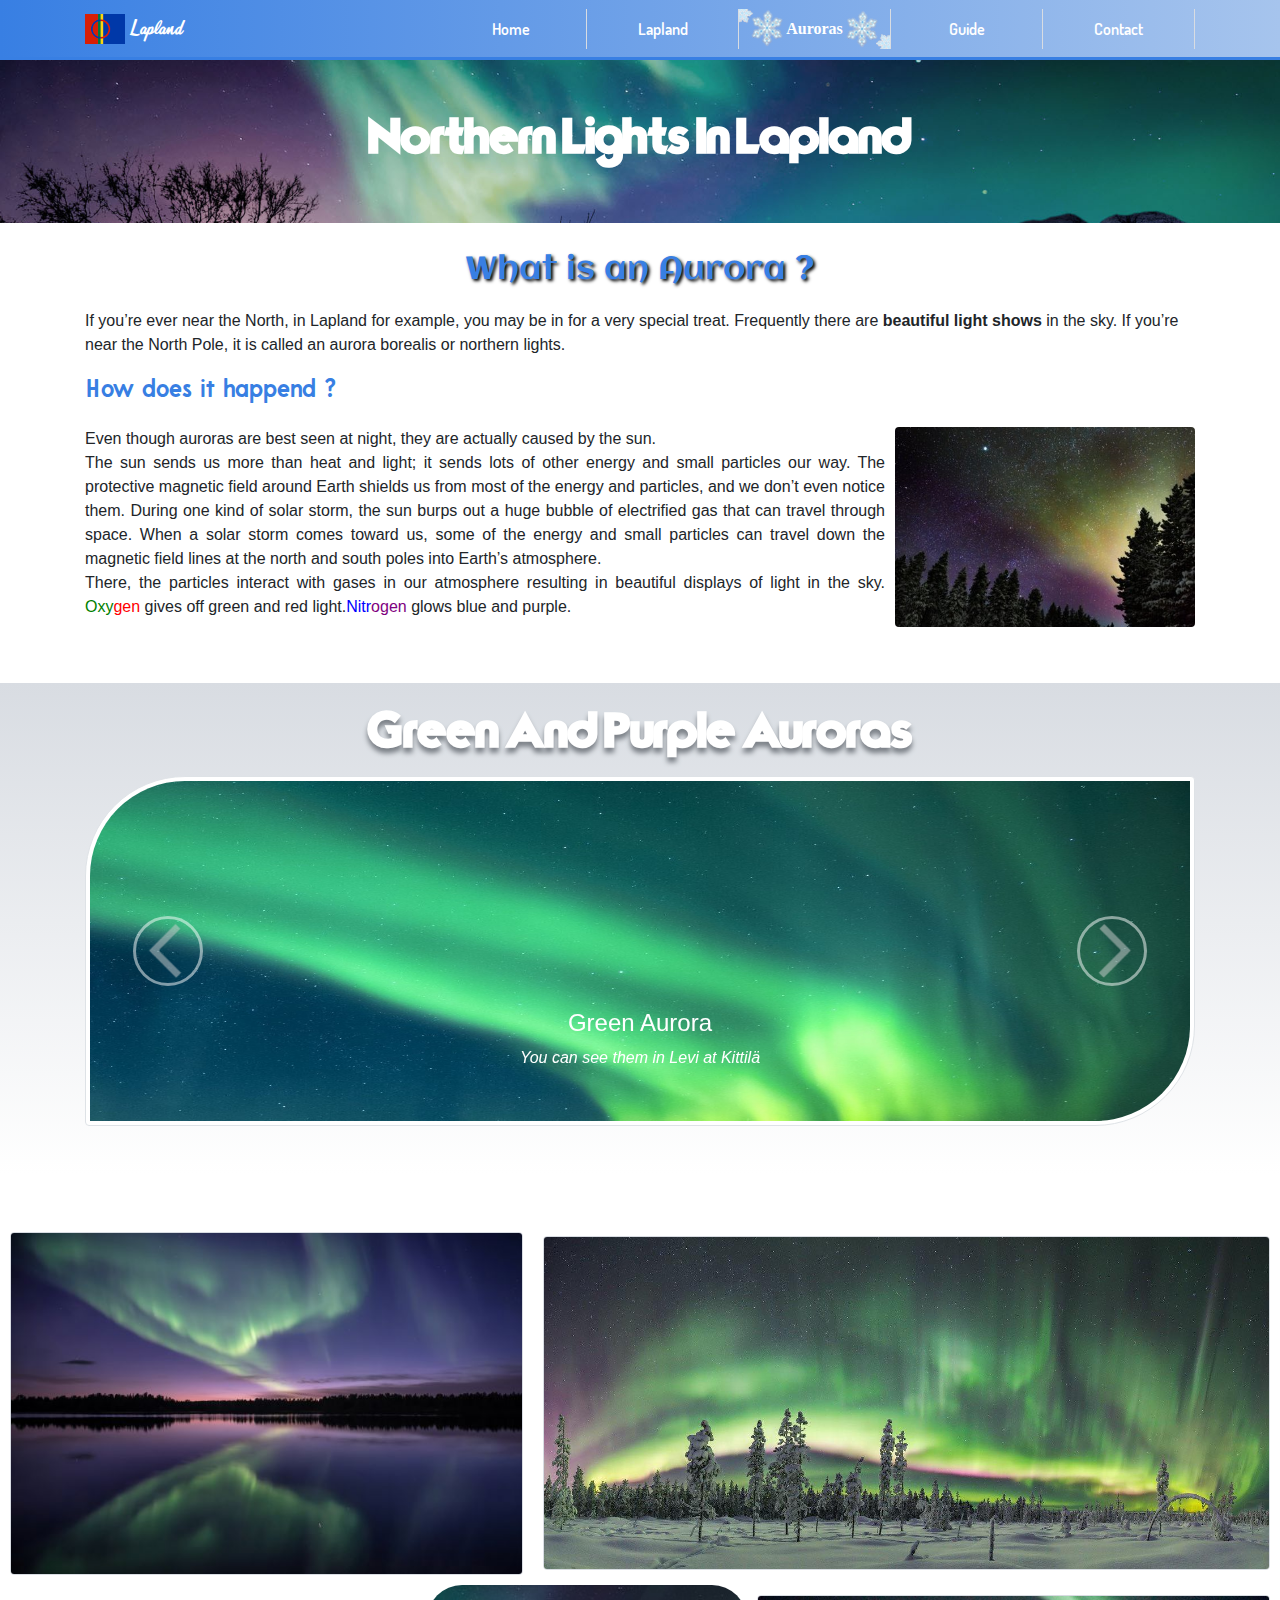
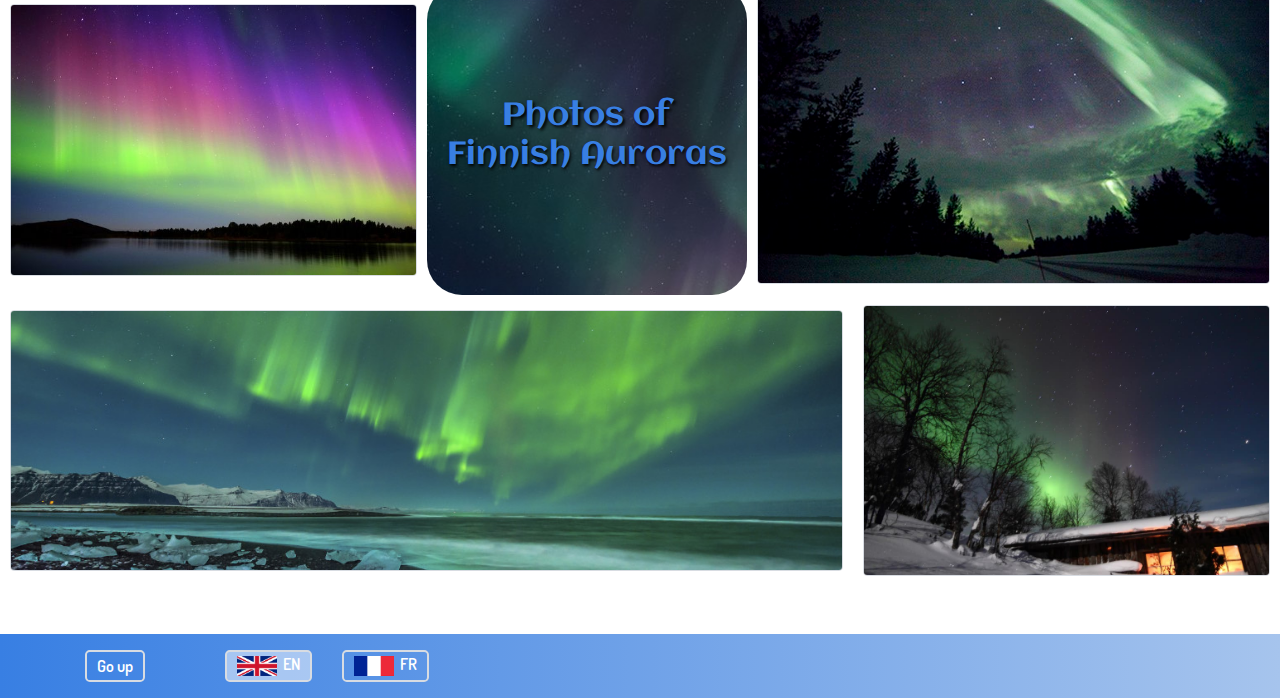
==== Auroras.html @ bdc62ec1 "first commit" ====
<!DOCTYPE html>
<html lang="en">

    <head>
        <title>Lapland Auroras</title>
        <meta charset="utf-8">
        <meta name="viewport" content="width=device-width, initial-scale=1, shrink-to-fit=no">
        <meta name="description" content="">
        <meta name="author" content="">

        <title>Full Width Pics - Start Bootstrap Template</title>

        <!-- Bootstrap core CSS -->
        <link href="applications/bootstrap/css/bootstrap.min.css" rel="stylesheet">

        <!-- Add my customized style file-->
        <link href="css/myStyle.css" rel="stylesheet">

    </head>

    <body>

        <!-- Navigation -->
        <center><nav class="navbar navbar-expand-lg navbar-dark bg-dark fixed-top myNavBar">
            <div class="container">
                <a class="navbar-brand navbar-flag" href="index.html"><img class="flagimg" src="images/Lapland_flag.png"> Lapland</a>
                <!-- To have the menu bar when the screen is small-->
                <button class="navbar-toggler" type="button" data-toggle="collapse" data-target="#navbarResponsive" aria-controls="navbarResponsive" aria-expanded="false" aria-label="Toggle navigation">
                    <span class="navbar-toggler-icon"></span>
                </button>
                <div class="collapse navbar-collapse" id="navbarResponsive">
                    <ul class="navbar-nav ml-auto my-nav-bar">

                        <li class="nav-item  onglet  ">
                            <a class="nav-link txt-onglet" href="index.html">Home
                                <!--<span class="sr-only">(current)</span> -->
                            </a>
                        </li>
                        <li class="nav-item  onglet ">
                            <a class="nav-link txt-onglet" href="Lapland.html">Lapland</a>
                        </li>
                        <li class="nav-item active onglet  my-active ">
                            <a class="nav-link txt-onglet" href="Auroras.html">Auroras</a>
                        </li>
                        <li class="nav-item onglet">
                            <a class="nav-link txt-onglet" href="Guides.html">Guide</a>
                        </li>
                        <li class="nav-item onglet">
                            <a class="nav-link txt-onglet" href="Contact.html">Contact</a>
                        </li>
                    </ul>
                </div>
            </div>
            </nav>
        </center>

        <!-- Header --->
        <header class="py-5 bg-image-full" style="background-image: url('images/Auroras/Auroras_panno1.jpg');">
            <center><h1> Northern Lights In Lapland </h1></center>
        </header>

        <!-- Content section -->
        <section class="py-5">

            <div class="container">
                <div class="title-section "><h2>What is an Aurora ? </h2></div>
                <p>If you’re ever near the North, in Lapland for example, you may be in for a very special treat. Frequently there are <span style="font-weight: bold">beautiful light shows</span> in the sky. If you’re near the North Pole, it is called an aurora borealis or northern lights.</p>
                <p class="title-footer">How does it happend ?</p>
                <img class="float-md-right img-responsive rounded my-img-center" src="images/Auroras/aurora_text.jpg" >
                <p align="justify">Even though auroras are best seen at night, they are actually caused by the sun.<br>
                    The sun sends us more than heat and light; it sends lots of other energy and small particles our way. The protective magnetic field around Earth shields us from most of the energy and particles, and we don’t even notice them.
                    During one kind of solar storm, the sun burps out a huge bubble of electrified gas that can travel through space.
                    When a solar storm comes toward us, some of the energy and small particles can travel down the magnetic field lines at the north and south poles into Earth’s atmosphere.<br>
                    There, the particles interact with gases in our atmosphere resulting in beautiful displays of light in the sky. <span style="color:green">Oxy</span><span style="color:red">gen</span> gives off green and red light.<span style="color:blue" style="font-weight: italic">Nitr</span><span style="color:purple">ogen</span> glows blue and purple.
                </p>
            </div>
        </section>

        <!-- Image Section -->
        <section class="py-5 bg-image-full background-twentytwenty">
            <center><h1 id="title-twenty-box"> Green And Purple Auroras</h1></center>
            <div class="container tt">

                <div id="carouselExampleFade" class="carousel slide carousel-fade my-carousel "  data-interval="5000"  data-interval="false" >
                    <div class="carousel-inner ">
                        <div class="carousel-item active ">
                            <img src="images/Auroras/Auroras_panno21_green.jpg" class="d-block w-100 carousel-image img-thumbnail " alt="car1">
                            <div class="carousel-caption d-none d-md-block carousel-legend-box">
                                <h4>Green Aurora</h4>
                                <p> <i>You can see them in Levi at Kittilä</i></p>
                            </div>
                            <div class="carousel-captation"><i></i></div>
                        </div>
                        <div class="carousel-item ">
                            <img src="images/Auroras/Auroras_panno22_purple.jpg" class="d-block w-100 carousel-image img-thumbnail " alt="car2">
                            <div class="carousel-caption d-none d-md-block carousel-legend-box">
                                <h4>Purple Aurora</h4>
                                <p><i>You can see them in the North of Lapland</i></p>
                            </div>
                            <div class="carousel-captation"><i></i></div>
                        </div>
                    </div>

                    <!--Add next button change in CSS-->
                    <a class="carousel-control-next carousel-btn-box" href="#carouselExampleFade" role="button" data-slide="next">
                        <span class="carousel-control-next-icon my-buton-carousel-style" aria-hidden="true"></span>
                        <span class="sr-only">Next</span>
                    </a>

                    <!--Add previous button change in CSS-->
                    <a class="carousel-control-prev carousel-btn-box" href="#carouselExampleFade" role="button" data-slide="prev">
                        <span class="carousel-control-prev-icon my-buton-carousel-style" aria-hidden="true" ></span>
                        <span class="sr-only">Previous</span>
                    </a>
                </div>
            </div>
        </section>

        <!-- Content section -->
        <section class="py-5">
            <div class="container-fluid">
                
                <div class="row text-center">
                    <div class="col-md-5 d-flex align-items-center justify-content-center my-img-cfg ">
                        <img class=" img-responsive rounded center-block aurora-grid-1"  src="images/Auroras/grid_A_3.jpg" >
                    </div>
                    <div class="col-md-7 d-flex align-items-center justify-content-center my-img-cfg ">
                        <img class=" img-responsive rounded center-block aurora-grid-1" src="images/Auroras/grid_A_5.jpg" >
                    </div>
                </div>
                <!--End of the first row-->
                
                <div class="row">
                    <div class="col-md-4  d-flex align-items-center justify-content-center my-img-cfg">
                        <img class="img-responsive rounded aurora-grid-2" src="images/Auroras/grid_A_4.jpg" >
                    </div>
                    <div class="col-md-3 my-img-cfg d-flex align-items-center justify-content-center background_grid_auroras ">
                        <div class="b title-photo-grid-auroras"><h2>Photos of Finnish Auroras</h2></div>
                    </div>
                    <div class="col-md-5 d-flex align-items-center justify-content-center my-img-cfg">
                        <img class="img-responsive rounded aurora-grid-2" src="images/Auroras/grid_A_2.jpg" >
                    </div>
                </div>
                <!--End of the second row-->
                <div class="row">
                    <div class="col-md-8 d-flex align-items-center justify-content-center my-img-cfg">
                        <img class="img-responsive rounded aurora-grid-3" src="images/Auroras/grid_A_6.jpg" >
                    </div>
                    <div class="col-md-4 order-last my-img-cfg">
                        <img class="img-responsive rounded aurora-grid-3" src="images/Auroras/grid_A_8.jpg" >
                    </div>
                </div>
                <!--End of the third row-->


            </div>
        </section>       



        <!-- Footer -->
        <footer class="py-3 bg-dark footer-background">
            <div class="container">
                <div class="btn-toolbar" role="toolbar" aria-label="groupe_boutons">

                    <div class="row justify-content-md-center">
                        <button id="btn-1-footer" class="btn-lg btn my-btn-resp go-up-btn" type="button">Go up</button>

                        <button id="btn-2-footer" class="btn-lg btn my-btn-resp my-active-footer " type="button"><img class="flagimg-footer" src="images/english_flag.png">EN</button>

                        <button class="btn-lg btn my-btn-resp " type="button"><img class="flagimg-footer" src="images/french_flag.png">FR</button>

                        <!--<p class="m-0 text-center text-white">Copyright &copy; Your Website 2019</p>-->
                    </div>
                </div>
            </div>
            <!-- /.container -->

        </footer>

        <!-- Bootstrap core JavaScript -->
        <script src="applications/jquery/jquery.min.js"></script>
        <script src="applications/bootstrap/js/bootstrap.bundle.min.js"></script>
        <script src="https://cdnjs.cloudflare.com/ajax/libs/popper.js/1.14.3/umd/popper.min.js" integrity="sha384-ZMP7rVo3mIykV+2+9J3UJ46jBk0WLaUAdn689aCwoqbBJiSnjAK/l8WvCWPIPm49" crossorigin="anonymous"></script>
        <script src="java/index.js"></script>
        
        <!--div to contain the enlarge image-->
        <div id="id_viewer_image_background"></div>
        <div id="id_viewer_image_container"></div>

    </body>

</html>
---- css/myStyle.css ----
/*css style for Final assignment 2019*/

@font-face {
    font-family: "QuickKiss";
    src: url("../font/QuickKissPersonalUse-PxlZ.ttf");
}
@font-face{
    font-family :"Typographica";
    src: url("../font/Typographica-Blp5.ttf");
}
@font-face{
    font-family :"Dosis-bold";
    src: url("../font/Dosis-bold.ttf");
}
@font-face{
    font-family :"Dosis";
    src: url("../font/Dosis-SemiBold.ttf");
}
@font-face{
    font-family :"Pompadour";
    src: url("../font/APompadourSample-lzaZ.ttf");
}
@font-face{
    font-family :"Pompadour-bold";
    src: url("../font/APompadourBoldSample-n6OR.ttf");
}
@font-face{
    font-family :"Aclonica";
    src: url("../font/Aclonica.ttf");
}


.bg-image-full {
    background: no-repeat center center scroll;
    -webkit-background-size: cover;
    -moz-background-size: cover;
    background-size: cover;
    -o-background-size: cover;
}

.navbar-flag {
    font-family: "QuickKiss";
}

.flagimg{
    height: 30px;
}

body {
    padding-top: 59px;
}

.myNavBar{
    display: flex;
    background-color: #95BDF5 !important;
    background-image: linear-gradient(to left, #A6C4ED,#387FE3);
    border-bottom: 3px;
    border-color: #387FE3;
    border-bottom-style: solid;
}


.onglet{
    text-align: center!important;
    width: 152px!important;
    height: auto!important;
    border-right:1px solid #D8DCE2;
    font-family: "Dosis";
    /*box-shadow: 0 1px 0 rgba(0, 0, 0, 0.3);*/
}
.my-active{
    /*width:230px!important;*/
    font-weight: bold;
    background-image: url("../images/flocons2.png");
    font-family: "Dosis-bold";
    /*box-shadow: 0 1px 0 rgba(0, 0, 0, 0.3);*/
}

.my-nav-bar a:hover{
    border-bottom: solid 3px #D8DCE2;/*Ajouter une bordure inferieur*/
    background: rgba(255,255,255,0.2); /*Changer la couleur du fond*/
    color : white!important;
    font-family: "Dosis-bold";
    /*box-shadow: 10px 12px 2px -6px rgba(0,0,0,0.26)!important;*/
}

.txt-onglet{
    color:white!important;

}

.footer-background{
    background-image: linear-gradient(to left, #A6C4ED,#387FE3); 
}

.my-active-footer{
    background: rgba(255,255,255,0.5)!important;
    font-family: "Dosis-bold";
}

.my-btn-resp{
    background-color: transparent;
    color: white;
    font-family: "Dosis";
}

.my-btn-resp:hover{
    border-color: #D8DCE2;
    color: white;
}

/*If display is under 768px*/
@media (max-width: 768px) {
    .my-btn-resp {
        padding:2px 10px;
        font-size:80%;
        line-height: 1;
        border-radius:3px;
        border: solid 1px #D8DCE2;

    }
    #btn-1-footer{
        margin-left: 15px;
        margin-right: 10px;
    }

    #btn-2-footer{
        margin-left: 10px;
        margin-right: 10px;
    }

    .flagimg-footer{
        height: 15px;
        width: auto;
        margin-right: 6px;
    }
    .my-img-center{
        display: block;
        margin-left: auto!important;
        margin-right: auto;
        width: auto;
    }

}

/*If display is over 769px*/
@media (min-width: 769px) {
    .my-btn-resp {
        padding:4px 10px;
        font-size:100%;
        line-height: 1;
        border: solid 2px #D8DCE2;
    }
    #btn-1-footer{
        margin-left: 15px;
        margin-right: 80px;
    }

    #btn-2-footer{
        /*margin-left: 10px;*/
        margin-right: 30px;
    }
    .flagimg-footer{

        height: 20px;
        width: auto;
        margin-right: 6px;
    }

}

/*.home-txt{
font-family: "Typographica";
font-size: 50px;
font-weight: bold;
color: white;
/*height: 180px;
width: 500px;
justify-content: center;
line-height: 180px; 
vertical-align:middle!important;
border:solid;
}*/


/**INDEX/HOMEPAGE PAGE**/
/*****************************************************/

/*Titls of the head's page*/
h1{
    font-family: "Typographica";
    font-size: 50px;
    font-weight: bold;
    color: white;
}

.title-section{
    font-family: "Aclonica";
    color:#387FE3;
    text-align: center;
    text-shadow: black 0.1em 0.1em 0.2em;
    margin-top: -20px;
    margin-bottom: 20px;
}

/*.my-container{
display: flex;
flex-wrap: wrap;
justify-content: center;
justify-content: space-around;
flex-shrink: 0;   
}*/


/*.card{
display: flex;
position: relative;
flex-wrap: wrap;
border-radius: 10px;
height: 515px!important;
width: 260px!important;
margin-bottom: 10px;
flex-direction: column;
background-color: #F4F6F9;
box-shadow: 0px 0px 36px -13px rgba(0,0,0,0.66);
overflow: hidden;     
}*/


.img-home-card1{
    height: 210px;
    width: 260px;
    justify-content:center;
    background:url('../images/index/christmas_dad.jpeg') 0px -80px;
}

.img-home-card2{
    height: 210px;
    width: 260px;
    justify-content:center;
    background:url('../images/index/snow_castle.jpg') 0px 0px;
}

.img-home-card3{
    height: 210px;
    width: 260px;
    justify-content:center;
    background:url('../images/index/kukkolankoski.jpg') 0px 0px;
}

.img-home-card4{
    height: 210px;
    width: 260px;
    justify-content:center;
    background:url('../images/index/midnight_sun.jpg') 0px 0px;
}

.img-home-card5{
    height: 210px;
    width: 260px;
    justify-content:center;
    background:url('../images/index/sauna.jpg') 0px 0px;
}

.title-footer{
    font-family: "Pompadour-bold";
    color:#387FE3;    
    font-size: 25px;
}


/**LAPLAND PAGE**/
/*****************************************************/

.lapland-card{
    border-radius: 10px;
    height: 520px!important;
    width: 260px!important;
    margin-bottom: 10px;
    background-color: #F4F6F9;
    box-shadow: 0px 0px 36px -13px rgba(0,0,0,0.66);
    overflow: hidden;     
}

.img-lap-card1{
    height: 210px;
    width: 260px;
    justify-content:center;
    background:url('../images/Lapland/snowmobile.jpg') -140px -80px;
}

.my-card-body{
    padding: 10px 10px !important;
}

.title-lap-card{
    font-family: "Pompadour-bold";
    color:#387FE3; 
    font-size: 25px;
    margin-bottom: 3px;
    margin-top: 5px
}

.text-lap-card{
    height: 250px;
}


.img-lap-card2{
    height: 210px;
    width: 260px;
    justify-content:center;
    background:url('../images/Lapland/dog_sledding.jpg') -80px 0px;    
}

.img-lap-card3{
    height: 210px;
    width: 260px;
    justify-content:center;
    background:url('../images/Lapland/reinder_safari.jpg') -80px -60px; 
}

.my-grid-img{ /*The image*/
    max-width: 100%;
    max-height:  100%;
    border: 1px solid #D8DCE2;
}

.my-img-cfg{ /*Containe the image*/
    padding: 10px 10px;
}

.no-padding{
    padding-right:0;
    padding-left:0;
}

/*For the 'gallery' */
/*The background when select image*/
.viewer_image_background
{
    position: fixed;
    background-color: rgba(216, 220, 226, 0.93) ;
    background-image: url("../images/flocons.png");
    background-size: 40%;
    width: 100%;
    height: 100%;
    top: 0;
    left:0;
    z-index: 2;
}

/*Contain the image*/
.viewer_image_container
{
    cursor: alias;
    height: 100%;
    width: 100%;
    top: 0;
    left: 0;
    position: fixed; /*To allow the image to appeare always in center*/
    z-index: 3;
}

/*Property of the huge image*/
.image_in_viewer
{
    cursor: alias;
    max-height: 100%;
    max-width: 100%;
    position: absolute;
    margin: auto; /*To center the image*/
    top: 60px;/*To adjust the position of the image in function of the nav bare*/
    bottom: 0;
    left: 0;
    right: 0; 
    z-index: 3;
}

/**AURORAS PAGE**/
/*****************************************************/

figcaption
{
    font-style: italic;

}

.my-img-center{
    width: 50%;
    margin-left: 10px;
    max-width: 300px;
    height: auto;

}

.background-twentytwenty{
    background-image: linear-gradient(to bottom, #D8DCE2,#FFFFFF);    
}

#title-twenty-box{
    margin-top: -30px;
    margin-bottom: 15px;
    text-shadow: 0px 5px 5px #7B8087;
    /*text-shadow: black 0.1em 0.1em 0.2em;*/
}

.carousel-image{
    width: 50%;
    max-width: 100%;
    border-top-left-radius: 100px;
    border-bottom-right-radius: 100px;
    height: 350px;
    /*box-shadow: 0px 0px 3px 0px rgba(0,0,0,0.90);*/
}

.carousel-control-prev-icon { 
    background-image: url("../images/Auroras/prev.png") !important;
    width: 70px!important;
    height: 70px!important;
} 

.carousel-control-next-icon { 
    background-image: url("../images/Auroras/next.png") !important;
    width: 70px!important;
    height: 70px!important;
} 

.my-buton-carousel-style{
    border-style: solid;
    border-radius: 40px;
    border-color: white;
}

.title-photo-grid-auroras{
    font-family: "Aclonica";
    color:#387FE3;
    text-align: center;
    text-shadow: black 0.1em 0.1em 0.2em;

}

.background_grid_auroras{
    background-image: url("../images/Auroras/background_grid.jpg");
    background-repeat: no-repeat;
    background-size: cover;
    border-radius: 35px;
}

.aurora-grid-1, .aurora-grid-2, .aurora-grid-3{
    max-width: 100%;
    max-height:  100%;
    border: 1px solid #D8DCE2; 
}

/**--GUIDE PAGE--**/
/*****************************************************/

.title-guide-card{
    text-align: center;
    font-family: "Pompadour-bold";
    color:#387FE3; 
    font-size: 35px;
}

.card-click-text{
    font-weight: bold;
    text-align: center;
    color:#1725CF;
}

.my-guide-card-image{
    height: 240px;
}

.first-letter{
    font-weight: bold;
    color:#387FE3;
}
/*Flip card*/

.avatar-card{
    margin-top: 4%;
}

.flip-card {
    background-color: transparent!important;
    perspective: 900px;
}

.flip-card-inner {
    position: relative;
    border: 3px solid #ECEDEF; 
    height: 540px!important;
    width: 295px!important;
    transition: transform 0.5s;
    transform-style: preserve-3d;
    box-shadow: 0px 0px 36px -13px rgba(0,0,0,0.66);
    
}

.flip-card.flipped .flip-card-inner {   
    transform: rotateY(180deg);
}

.flip-card-front, .flip-card-back {
    position: absolute;
    width: 100%;
    height: 100%;
    backface-visibility: hidden;
    background-color: #F4F6F9;
}

.flip-card-back {
    transform: rotateY(180deg);
    overflow:hidden;
}

#ge, #fr, btn-send-message{
    font-family: "Dosis-bold";
    background-image: linear-gradient(to left, #A6C4ED,#387FE3);
    color:white;
    border-radius:7px;

}

/*#fr:hover,#ge:hover{
    font-family: "Dosis-bold";
    background-image: linear-gradient(to left, #A6C4ED,#387FE3);
    color:black;
    border: 2px solid #ECEDEF; 
    border-radius: 7px;
}*/


/**--CONTACT PAGE--**/
/*****************************************************/
.map-responsive {
overflow:hidden;
padding-bottom:56.25%;
position:relative;>
height:0;
}

.map-responsive iframe {
left:0;
top:0;
height:100%;
width:100%;
position:absolute;
}

.my-map{
    border: 3px solid #D8DCE2;
    border-radius: 5%;
}

.btn-send-message{
    background-image: linear-gradient(to left, #A6C4ED,#387FE3);
    color: black;
    font-family: "Dosis-bold";
}

.tt{
    z-index: 0!important;
}

.tt2{
    z-index: 5!important;
}
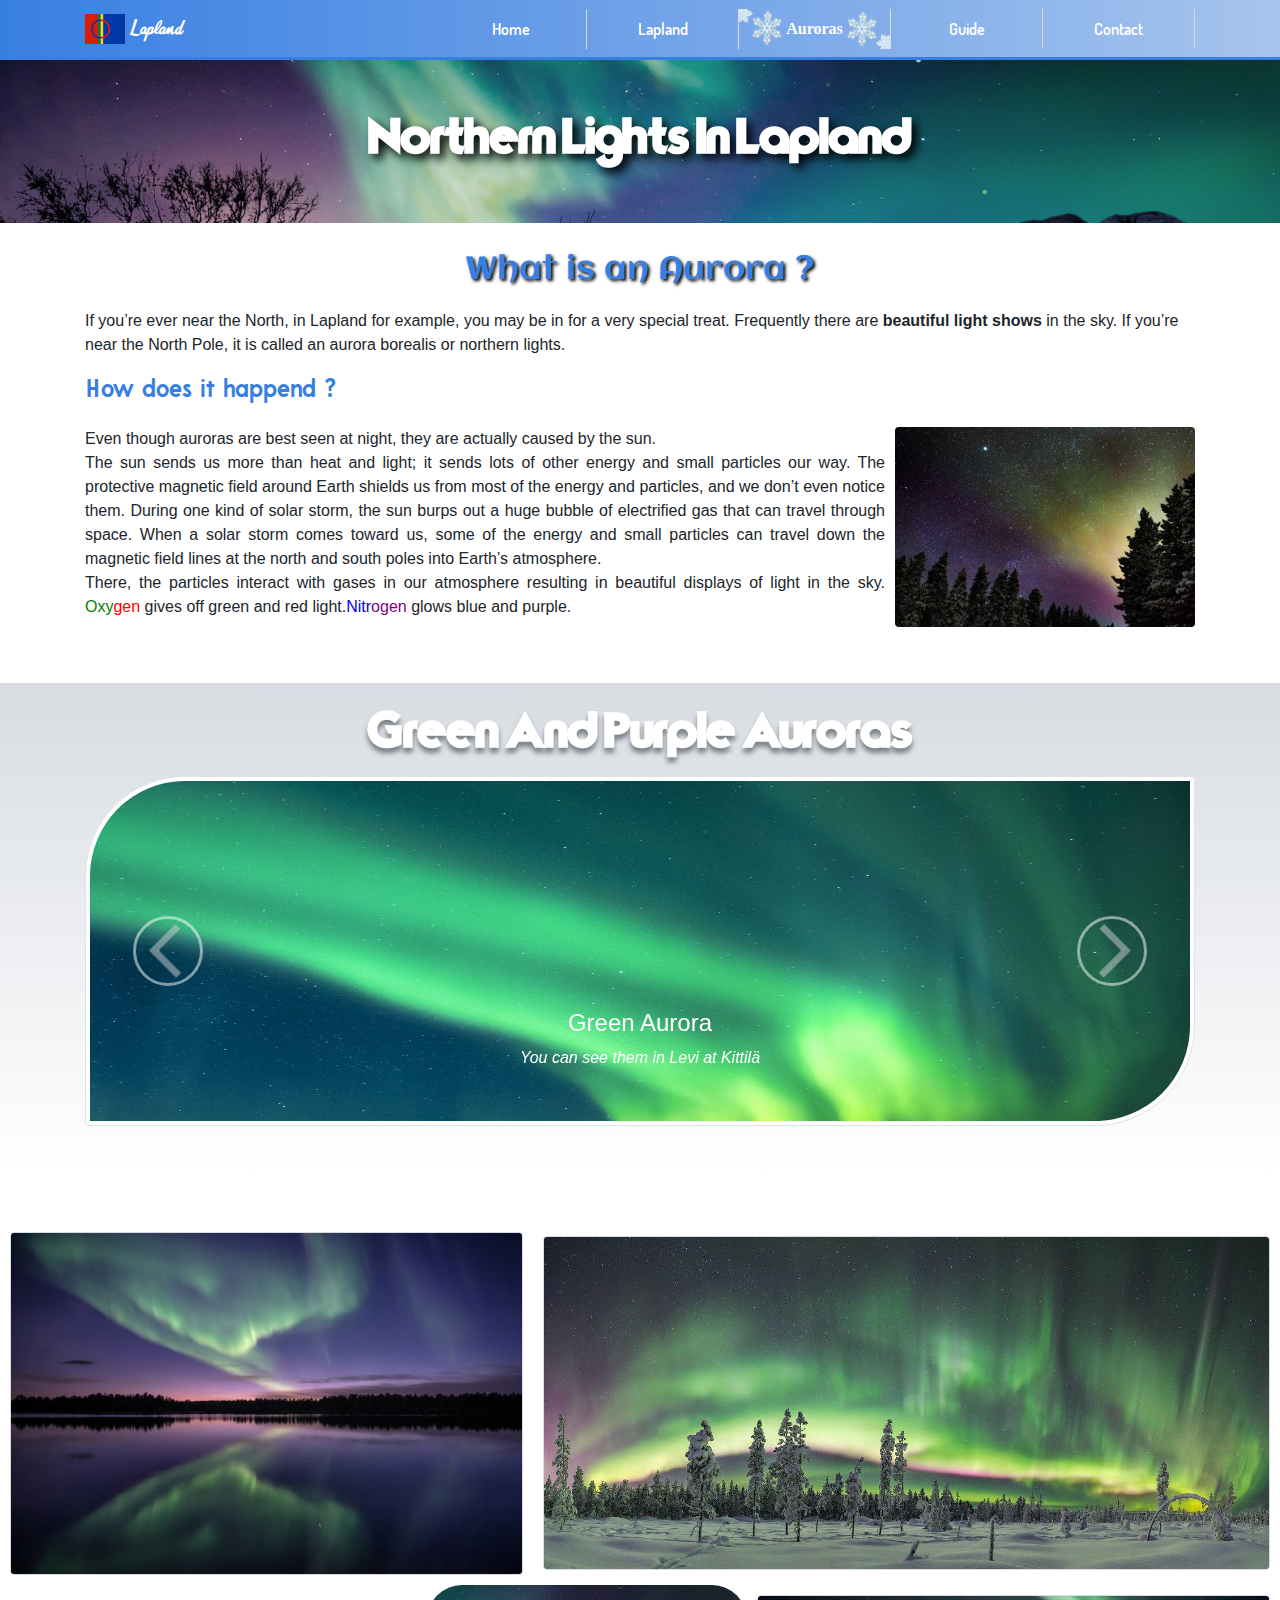
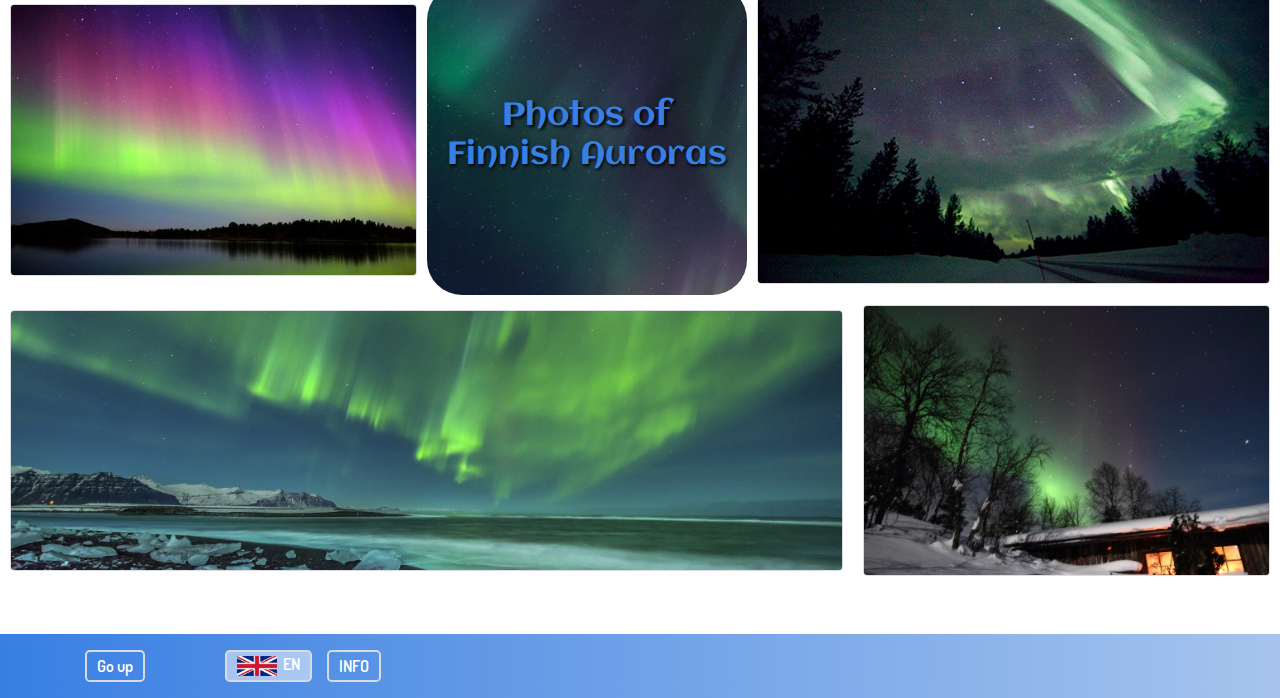
==== commit ba8c85a9: "modif INFO button" ====
--- a/Auroras.html
+++ b/Auroras.html
@@ -7,8 +7,6 @@
         <meta name="viewport" content="width=device-width, initial-scale=1, shrink-to-fit=no">
         <meta name="description" content="">
         <meta name="author" content="">
-
-        <title>Full Width Pics - Start Bootstrap Template</title>
 
         <!-- Bootstrap core CSS -->
         <link href="applications/bootstrap/css/bootstrap.min.css" rel="stylesheet">
@@ -33,7 +31,6 @@
 
                         <li class="nav-item  onglet  ">
                             <a class="nav-link txt-onglet" href="index.html">Home
-                                <!--<span class="sr-only">(current)</span> -->
                             </a>
                         </li>
                         <li class="nav-item  onglet ">
@@ -119,7 +116,7 @@
         <!-- Content section -->
         <section class="py-5">
             <div class="container-fluid">
-                
+
                 <div class="row text-center">
                     <div class="col-md-5 d-flex align-items-center justify-content-center my-img-cfg ">
                         <img class=" img-responsive rounded center-block aurora-grid-1"  src="images/Auroras/grid_A_3.jpg" >
@@ -129,7 +126,7 @@
                     </div>
                 </div>
                 <!--End of the first row-->
-                
+
                 <div class="row">
                     <div class="col-md-4  d-flex align-items-center justify-content-center my-img-cfg">
                         <img class="img-responsive rounded aurora-grid-2" src="images/Auroras/grid_A_4.jpg" >
@@ -168,13 +165,11 @@
 
                         <button id="btn-2-footer" class="btn-lg btn my-btn-resp my-active-footer " type="button"><img class="flagimg-footer" src="images/english_flag.png">EN</button>
 
-                        <button class="btn-lg btn my-btn-resp " type="button"><img class="flagimg-footer" src="images/french_flag.png">FR</button>
+                        <button class="btn-lg btn my-btn-resp info-btn" type="button">INFO</button>
 
-                        <!--<p class="m-0 text-center text-white">Copyright &copy; Your Website 2019</p>-->
                     </div>
                 </div>
             </div>
-            <!-- /.container -->
 
         </footer>
 
@@ -183,7 +178,7 @@
         <script src="applications/bootstrap/js/bootstrap.bundle.min.js"></script>
         <script src="https://cdnjs.cloudflare.com/ajax/libs/popper.js/1.14.3/umd/popper.min.js" integrity="sha384-ZMP7rVo3mIykV+2+9J3UJ46jBk0WLaUAdn689aCwoqbBJiSnjAK/l8WvCWPIPm49" crossorigin="anonymous"></script>
         <script src="java/index.js"></script>
-        
+
         <!--div to contain the enlarge image-->
         <div id="id_viewer_image_background"></div>
         <div id="id_viewer_image_container"></div>
--- a/css/myStyle.css
+++ b/css/myStyle.css
@@ -102,12 +102,17 @@
     background-color: transparent;
     color: white;
     font-family: "Dosis";
+    
 }
 
 .my-btn-resp:hover{
     border-color: #D8DCE2;
     color: white;
 }
+
+#btn-2-footer:hover{
+        cursor:default;
+    }
 
 /*If display is under 768px*/
 @media (max-width: 768px) {
@@ -126,7 +131,7 @@
 
     #btn-2-footer{
         margin-left: 10px;
-        margin-right: 10px;
+        margin-right: 5px;
     }
 
     .flagimg-footer{
@@ -158,7 +163,7 @@
 
     #btn-2-footer{
         /*margin-left: 10px;*/
-        margin-right: 30px;
+        margin-right: 15px;
     }
     .flagimg-footer{
 
@@ -192,6 +197,8 @@
     font-size: 50px;
     font-weight: bold;
     color: white;
+    text-shadow: black 0.1em 0.1em 0.2em;
+    
 }
 
 .title-section{
